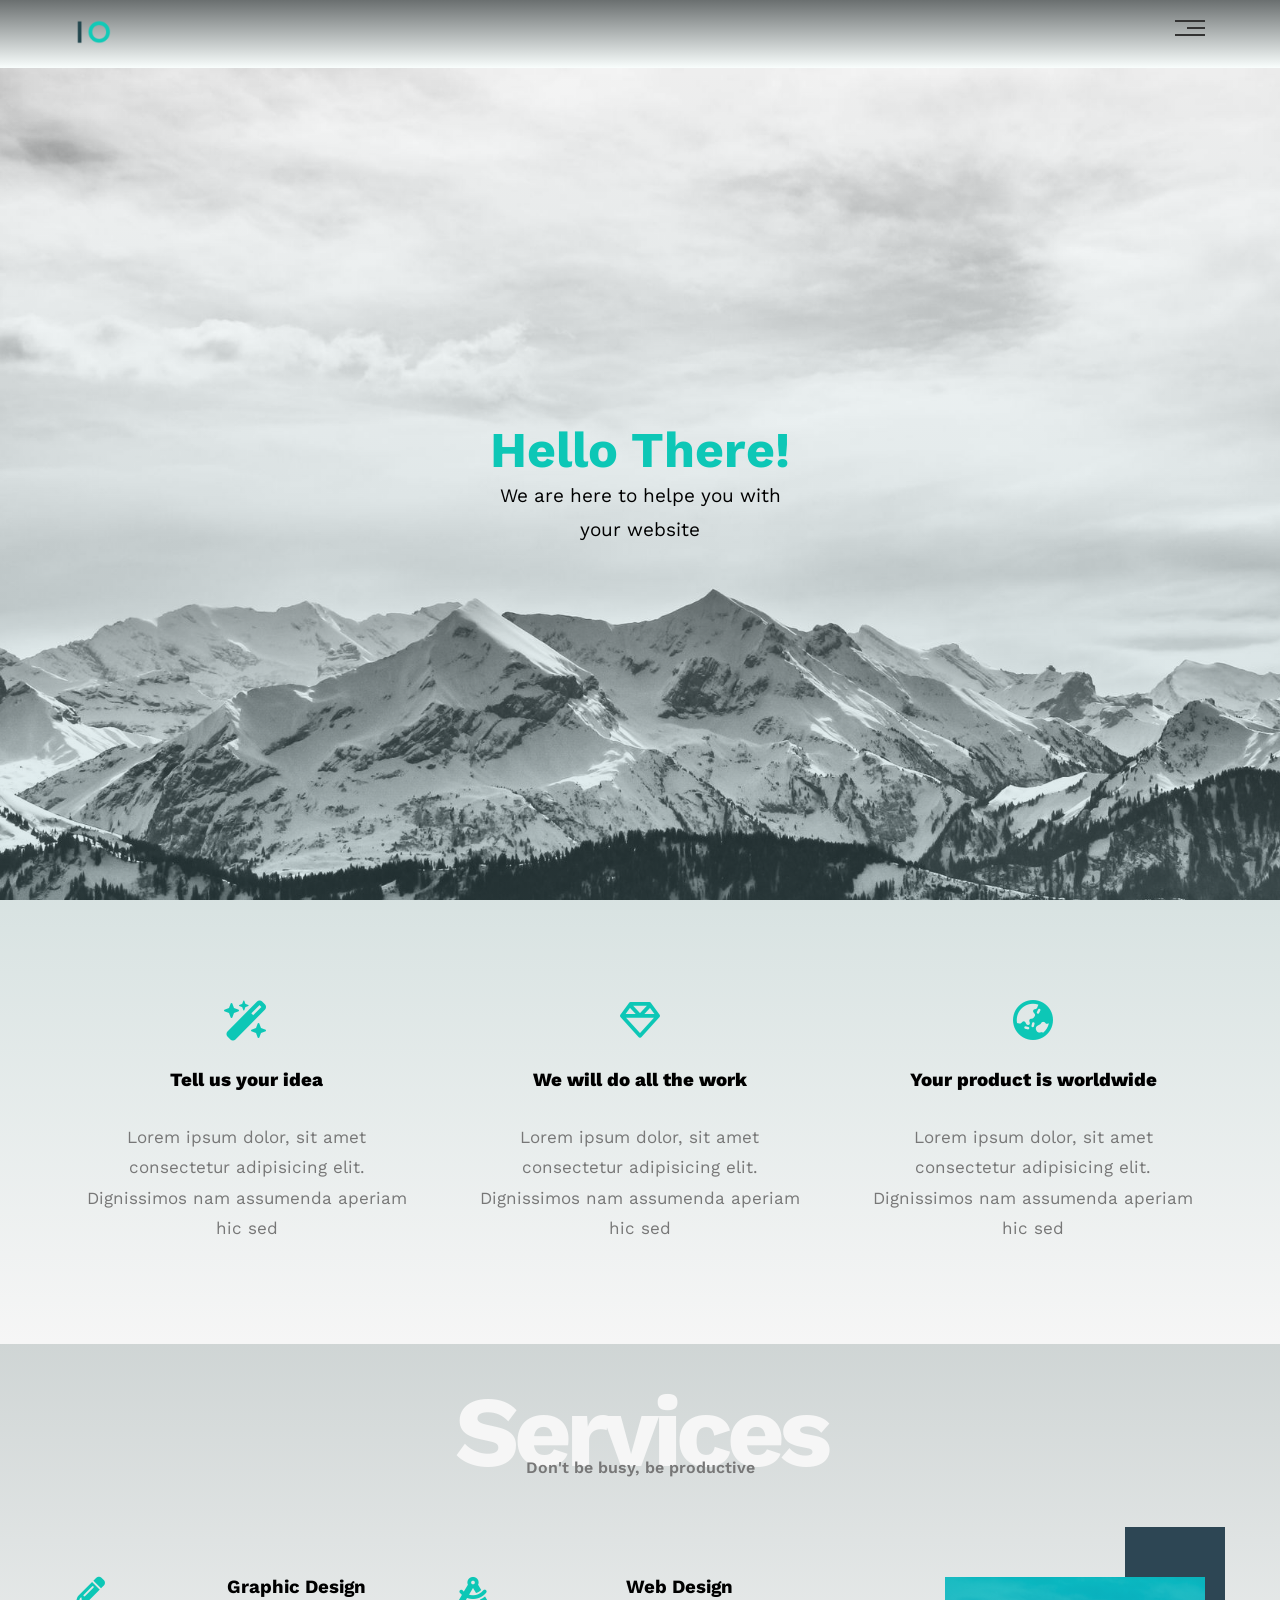
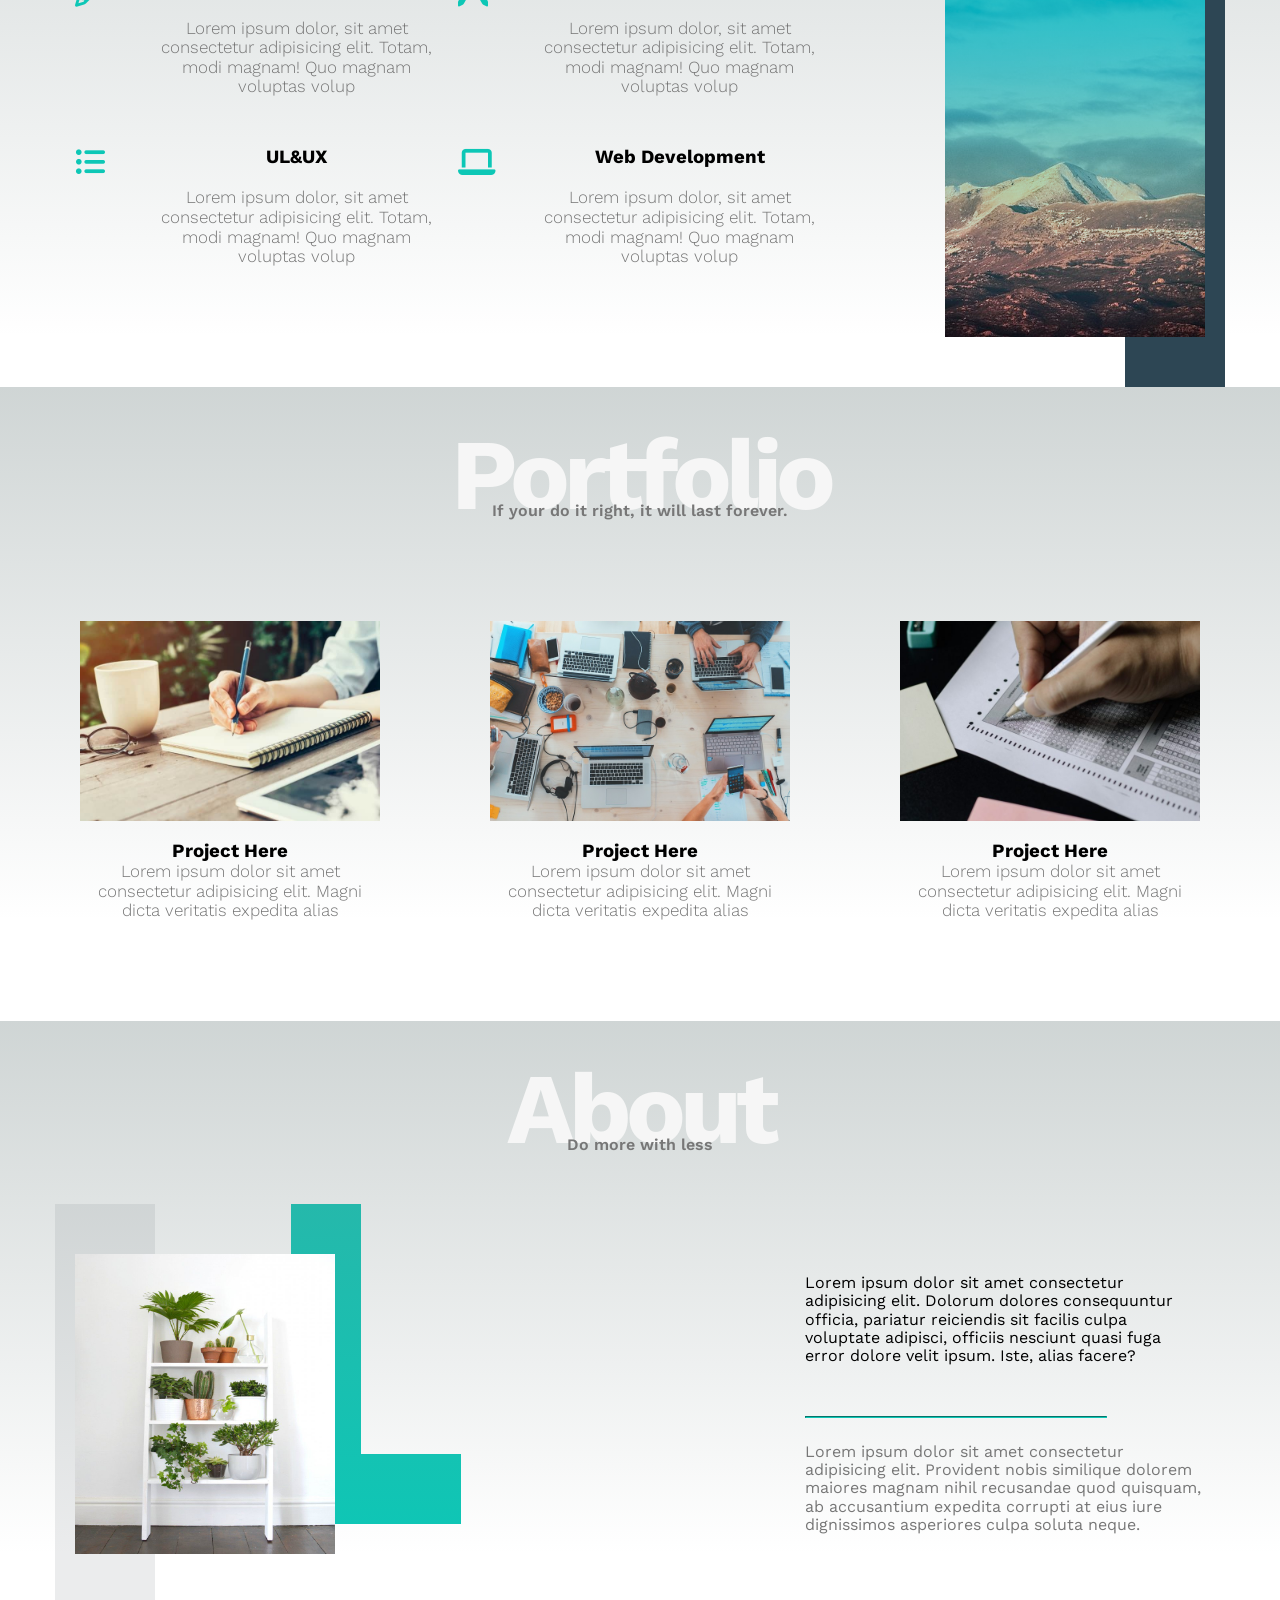
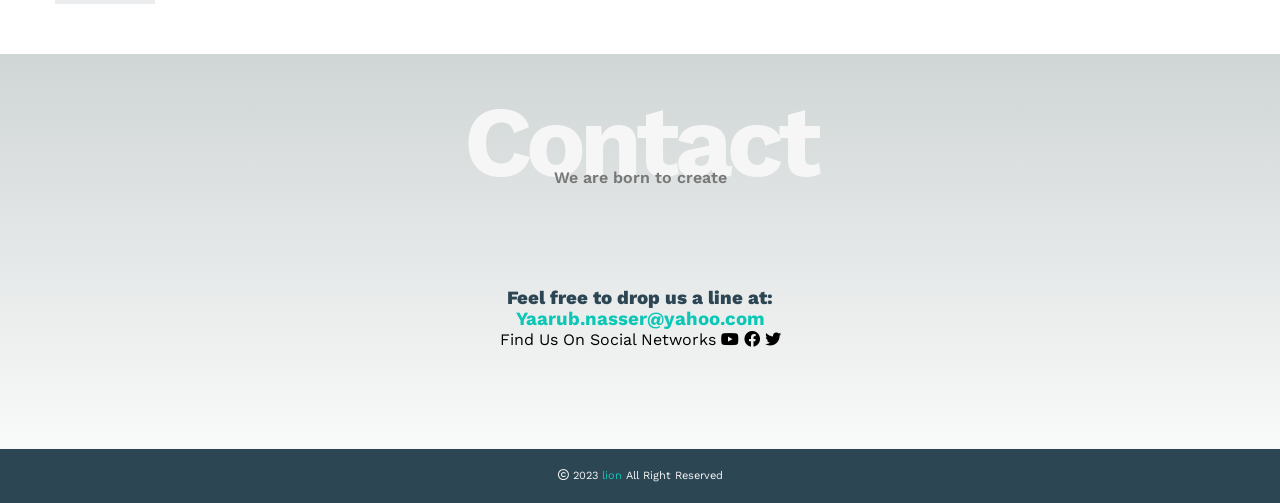
==== index.html @ 4f8ea485 "first commit" ====
<!DOCTYPE html>
<html lang="en">

<head>
    <meta charset="UTF-8">
    <meta http-equiv="X-UA-Compatible" content="IE=edge">
    <meta name="viewport" content="width=device-width, initial-scale=1.0">
    <!-- Lion Template  -->
    <link rel="stylesheet" href="css/lion.css" type="text/css">
    <!-- Render All Elements Normally -->
    <link rel="stylesheet" href="css/normalize.css">
    <!-- Font Awesome -->
    <link rel="stylesheet" href="css/all.min.css">
    <!-- google font -->
    <link rel="preconnect" href="https://fonts.googleapis.com">
    <link rel="preconnect" href="https://fonts.gstatic.com" crossorigin>
    <link href="https://fonts.googleapis.com/css2?family=Work+Sans:wght@200;300;600;700;800&display=swap"
        rel="stylesheet">
    <title>First Project</title>
</head>

<body>
    <header>
        <div class="container">
            <div class="logo">
                <img src="css/logo.png" alt="" class="logo">
            </div>
            <div class="links">
                <div class="icon">
                    <span></span>
                    <span></span>
                    <span></span>
                </div>
                <ul>
                    <li> <a href="#services"> services</a> </li>
                    <li><a href="#portfolio"> portfolio</a></li>
                    <li> <a href="#about"> about</a></li>
                    <li> <a href="#contact"> contact</a></li>
                </ul>
            </div>
        </div>
    </header>
    <div class="landing">
        <div class="intro-text">
            <h1>Hello There!</h1>
            <p>We are here to helpe you with your website</p>
        </div>
    </div>
    <div class="features">
        <div class="container">
            <div class="feat">
                <i class="fa-solid fa-wand-magic-sparkles"></i>
                <h3>Tell us your idea</h3>
                <p>Lorem ipsum dolor, sit amet consectetur adipisicing elit. Dignissimos nam assumenda aperiam hic sed
                </p>
            </div>
            <div class="feat">
                <i class="fa-regular fa-gem"></i>
                <h3>We will do all the work</h3>
                <p>Lorem ipsum dolor, sit amet consectetur adipisicing elit. Dignissimos nam assumenda aperiam hic sed
                </p>
            </div>
            <div class="feat">
                <i class="fa-solid fa-earth-asia"></i>
                <h3>Your product is worldwide</h3>
                <p>Lorem ipsum dolor, sit amet consectetur adipisicing elit. Dignissimos nam assumenda aperiam hic sed
                </p>
            </div>
        </div>
    </div>
    <!-- services -->
    <div class="services" id="services">
        <div class="container">
            <h2 class="special-heading">Services</h2>
            <p>Don't be busy, be productive</p>
            <div class="services-container">
                <div class="col">
                    <div class="serv">
                        <i class="fa-solid fa-pencil"></i>
                        <div class="text">
                            <h3>Graphic Design</h3>
                            <p>Lorem ipsum dolor, sit amet consectetur adipisicing elit. Totam, modi magnam! Quo magnam
                                voluptas volup</p>
                        </div>
                    </div>
                    <div class="serv">
                        <i class="fa-solid fa-list-ul"></i>
                        <div class="text">
                            <h3>UL&UX</h3>
                            <p>Lorem ipsum dolor, sit amet consectetur adipisicing elit. Totam, modi magnam! Quo magnam
                                voluptas volup</p>
                        </div>
                    </div>
                </div>
                <div class="col">
                    <div class="serv">
                        <i class="fa-solid fa-compass-drafting"></i>
                        <div class="text">
                            <h3>Web Design</h3>
                            <p>Lorem ipsum dolor, sit amet consectetur adipisicing elit. Totam, modi magnam! Quo magnam
                                voluptas volup</p>
                        </div>
                    </div>
                    <div class="serv">
                        <i class="fa-solid fa-laptop"></i>
                        <div class="text">
                            <h3>Web Development</h3>
                            <p>Lorem ipsum dolor, sit amet consectetur adipisicing elit. Totam, modi magnam! Quo magnam
                                voluptas volup</p>
                        </div>
                    </div>
                </div>
                <div class="col imge">
                    <img src="css/services.jpg" alt="">
                </div>
            </div>
        </div>
    </div>
    <div class="portfolio" id="portfolio">
        <div class="container">
            <h2 class="special-heading"> Portfolio</h2>
            <p>If your do it right, it will last forever.</p>
            <div class="portfolio-container">
                <div class="file">
                    <img src="css/portfolio-1.jpg" alt="">
                    <h3>Project Here</h3>
                    <p>Lorem ipsum dolor sit amet consectetur adipisicing elit. Magni dicta veritatis expedita alias</p>
                </div>
                <div class="file">
                    <img src="css/portfolio-2.jpg" alt="">
                    <h3>Project Here</h3>
                    <p>Lorem ipsum dolor sit amet consectetur adipisicing elit. Magni dicta veritatis expedita alias</p>
                </div>
                <div class="file">
                    <img src="css/portfolio-3.jpg" alt="">
                    <h3>Project Here</h3>
                    <p>Lorem ipsum dolor sit amet consectetur adipisicing elit. Magni dicta veritatis expedita alias</p>
                </div>
            </div>
        </div>
    </div>
    <div class="about" id="about">
        <div class="container">
            <div class="about-container">
                <h2 class="special-heading">About</h2>
                <p>Do more with less</p>
                <div class="about-us">
                    <div class="about-img">
                        <img src="css/about.jpg" alt="">
                    </div>
                    <div class="about-text">
                        <p>Lorem ipsum dolor sit amet consectetur adipisicing elit. Dolorum dolores consequuntur
                            officia, pariatur reiciendis sit facilis culpa voluptate adipisci, officiis nesciunt quasi
                            fuga error dolore velit ipsum. Iste, alias facere?</p>
                        <hr>
                        <p>Lorem ipsum dolor sit amet consectetur adipisicing elit. Provident nobis similique dolorem
                            maiores magnam nihil recusandae quod quisquam, ab accusantium expedita corrupti at eius iure
                            dignissimos asperiores culpa soluta neque.</p>
                    </div>
                </div>
            </div>
        </div>
    </div>
    <div class="contact" id="contact">
        <div class="container">
            <div class="contact-container">
                <h2 class="special-heading"> Contact</h2>
                <p>We are born to create</p>
                <div class="contact-us">
                    <h3>Feel free to drop us a line at:</h3>
                    <h3> <a href="mailto:Yaarub.nasser@yahoo.com?subject = contact"> Yaarub.nasser@yahoo.com</a></h3>
                    <div class="icon">
                        <p>Find Us On Social Networks</p> <i class="fa-brands fa-youtube"></i> <i
                            class="fa-brands fa-facebook"></i><i class="fa-brands fa-twitter"></i>
                    </div>
                </div>
            </div>
        </div>
        <footer>
            <div class="container">
                <p> <i class="fa-regular fa-copyright"></i> 2023 <span>lion</span> All Right Reserved</p>
            </div>
        </footer>
    </div>
</body>

</html>
---- css/lion.css ----
:root {
    --min-color: #0dc7b6;
    --min-seconder-color: #2d4654;
}

* {
    margin: 0;
    padding: 0;
    -webkit-box-sizing: border-box;
    -moz-box-sizing: border-box;
    box-sizing: border-box;
}

html {
    scroll-behavior: smooth;
}

body {
    font-family: 'Work Sans', sans-serif;
}

.container {
    width: 100%;
    margin-left: auto;
    margin-right: auto;
    padding-left: 15px;
    padding-right: 15px;
}

/* component start */
.special-heading {
    padding-top: 30px;
    color: #f6f6f6;
    font-size: 100px;
    letter-spacing: -6px;
    text-align: center;
}

.special-heading+p {
    text-align: center;
    margin-top: -30px;
    color: #777;
    font-weight: 600;
}


@media(max-width:767px) {
    .special-heading {
        font-size: 60px;
    }

    .special-heading+p {
        margin-top: 20px;
    }
}

/* component */


/* // X-Small devices (portrait phones, less than 576px) */
@media (min-width: 575.98px) {
    .container {
        width: 540px;
    }
}

/* // Small devices (landscape phones, less than 768px) */
@media (min-width: 767.98px) {
    .container {
        width: 730px;
    }
}

/* // Medium devices (tablets, less than 992px) */
@media (min-width: 991.98px) {
    .container {
        width: 950px;
    }
}

/* // Large devices (desktops, less than 1200px) */
@media (min-width: 1199.98px) {
    .container {
        width: 1160px;
    }
}

/* // X-Large devices (large desktops, less than 1400px) */
@media (min-width: 1399.98px) {
    .container {
        width: 1360px;
    }
}

/* header start */

header {
    padding: 20px;
    background-color: #87e1d90d;
    ;
    background-image: linear-gradient(to bottom, #2a2f30b0, #abd4d100);
}

header .container {
    display: flex;
    justify-content: space-between;
}

.logo {
    width: 60px;
}

header .container .links .icon {
    display: flex;
    flex-wrap: wrap;
    justify-content: flex-end;
}

header .container .links:hover .icon span:nth-child(2) {
    width: 100%;
}

header .container .links .icon span {
    background-color: #333;
    margin-bottom: 5px;
    height: 2px;
}

header .container .links .icon span:first-child {
    width: 100%;
}

header .container .links .icon span:nth-child(2) {
    width: 60%;
    transition: 0.3s;
}

header .container .links .icon span:last-child {
    width: 100%;
}

header .container .links {
    position: relative;
    width: 30px;
    z-index: 2;
}

header .container .links ul {
    list-style: none;
    margin: 0;
    padding: 0;
    position: absolute;
    right: 0;
    background-color: #f6f6f6;
    top: calc(100% + 15px);
    min-width: 200px;
    display: none;
    background-image: linear-gradient(to top, #777c7d52, #7b82824f);
}

header .container .links:hover ul {
    display: block;
}

header .container .links ul::after {
    content: "";
    position: absolute;
    border: 10px solid;
    border-color: transparent transparent #d0d2d2 transparent;
    right: 5px;
    top: -20px;
}

header .container .links ul a {
    text-decoration: none;
    display: block;
    padding: 15px;
    color: #333;
    transition: 0.3s;
}

header .container .links ul a:hover {
    padding-left: 25px;
}

header .container .links ul li:not(:last-child) a {
    border-bottom: 1px solid #ddd;
}

/* header end */

/* landing start */

.landing {
    background-image: linear-gradient(to top, #75abb242, #93cac500), url(landing.jpg);
    background-size: cover;
    height: calc(100vh - 68.4px);
    position: relative;
}

.landing .intro-text {
    position: absolute;
    right: 50%;
    bottom: 50%;
    transform: translate(50%, 50%);
    text-align: center;
}

.landing h1 {
    margin: 0;
    font-weight: bold;
    font-size: 50px;
    color: var(--min-color);
}

.landing p {
    width: 300px;
    max-width: 100%;
    font-size: 19px;
    line-height: 1.8;
}

/* landing end */

/* features start */

.features .container {
    padding: 20px 0;
    display: grid;
    grid-template-columns: repeat(auto-fit, minmax(200px, 1fr));
    gap: 20px;

}

.features {
    padding: 60px 0;
    background-color: #f6f6f6;
    background-image: linear-gradient(to bottom, #79a5a13d, #0dc7b600);
}

.features .feat {
    padding: 20px;
    text-align: center;
}

.features .container i {
    font-size: 40px;
    color: var(--min-color);
}

.features .container h3 {
    margin: 30px 0;
    font-weight: 800;

}

.features .container p {
    line-height: 1.8;
    font-size: 17px;
    color: #777;
    ;
}

/* features end */

/* services start */

.services {
    position: relative;
    background-image: linear-gradient(to bottom, #76878659, #0dc7b600);
    z-index: -2;
}

.services-container {
    margin-top: 100px;
    display: grid;
    grid-template-columns: repeat(auto-fit, minmax(300px, 1fr));
    gap: 20px;
    justify-items: end;
}

.services-container .col .serv {
    display: flex;
    margin-bottom: 50px;
}

@media (max-width:1199px) {
    .services-container .col .serv {
        flex-direction: column;
        align-items: center;
    }
}

.services-container .col i {
    color: #0dc7b6;
    flex-basis: 80px;
    font-size: 30px;
}

.services-container .col .text {
    flex: 1;
}

.services-container .col h3 {
    margin: 0 0 20px;
    text-align: center;
}

.services-container .col p {
    color: #777;
    font-size: 17px;
    font-weight: 300;
    text-align: center;
}

.imge {
    text-align: center;
}

.services-container .col:nth-child(3) {
    position: relative;
    width: 260px;
    height: 360px;
    text-align: center;
    background-image: linear-gradient(to bottom, #0dc7b7c0, #0dc7b600);
}


.services-container .col img {
    z-index: -1;
    position: absolute;
    top: 0;
    left: 0;
    height: 360px;
    width: 260px;
}


.services-container .col:nth-child(3)::before {
    content: "";
    position: absolute;
    height: calc(100% + 100px);
    width: 100px;
    right: -20px;
    top: -50px;
    background-color: var(--min-seconder-color);
    z-index: -1;
}


@media (max-width:1199px) {
    .services-container .col:nth-child(3) {
        display: none;
    }
}

/* services end */

/* portfolio start */

.portfolio {
    margin-top: 50px;
    background-image: linear-gradient(to bottom, #76878659, #0dc7b600);
}

.portfolio-container {
    margin: 100px 0 50px 0;
    display: grid;
    grid-template-columns: repeat(auto-fit, minmax(300px, 1fr));
    gap: 100px;

}

.portfolio-container .file {
    display: flex;
    flex-direction: column;
    align-items: center;
}

.portfolio-container img {
    width: 300px;
    margin: 0 0 20px;
}

.portfolio-container p {
    color: #777;
    font-size: 17px;
    font-weight: 300;
    text-align: center;
    width: 300px;
}


/* portfolio end */

/* start about */

.about {
    margin-top: 100px;
    background-image: linear-gradient(to bottom, #76878659, #0dc7b600);
}

.about-container .about-us {
    margin-top: 100px;
    display: flex;
    flex-wrap: wrap;
    justify-content: space-between;
    gap: 70px;

}

@media (max-width:1000px) {
    .about-container .about-us {
        flex-direction: column;
        align-items: center;
        text-align: center;
        gap: 50px;
    }

    .about-container .about-us .about-img::before {
        display: none;
    }

    .about-container .about-us .about-img::after {
        display: none;
    }

}

.about-container .about-us img {
    max-width: 100%;
    max-height: 100%;
}


.about-img {
    position: relative;
    width: 260px;
    height: 300px;
}

.about-container .about-us .about-img::before {
    content: "";
    position: absolute;
    width: 100px;
    height: calc(100% + 100px);
    top: -50px;
    left: -20px;
    z-index: -2;
    background-color: #ebeced;
}

.about-container .about-us .about-img::after {
    content: "";
    position: absolute;
    width: 100px;
    height: calc(100% - 50px);
    top: -50px;
    z-index: -1;
    right: -126px;
    border-left: solid 70px;
    border-bottom: solid 70px;
    border-color: #0dc7b6;
}

.about-container .about-us div {
    display: flex;
    flex-direction: column;
    justify-content: center;
}

@media(max-width:1000px) {
    .about-container .about-us div {
        align-items: center;
    }
}

.about-container .about-us div p:last-child {
    color: #777;
}

.about-container .about-us p {
    max-width: 400px;
}

.about-container .about-us hr {
    width: 300px;
    margin: 50px 0 25px 0;
    border-color: #0dc7b6;
}

/* end about */

/* contact start */

.contact {
    margin-top: 100px;
    background-image: linear-gradient(to bottom, #76878659, #0dc7b600);

}

.contact-container .contact-us {
    margin-top: 100px;
    text-align: center;
}

.contact-container .contact-us h3:nth-child(1) {
    color: var(--min-seconder-color);
    font-weight: 800;
}

.contact-container .contact-us h3:nth-child(2) a {
    text-decoration: none;
    color: #0dc7b6;
    margin: 10px 0;
}

.contact-container .contact-us .icon {
    display: flex;
    justify-content: center;
    gap: 5px;
}

/* contact end */
/* footer start */

footer {
    margin-top: 100px;
    background-color: var(--min-seconder-color);
    color: #f6f6f6;
    padding: 20px;
    text-align: center;
    font-size: 11px;
}

footer span {
    color: #0dc7b6;
}

/* fotter end */
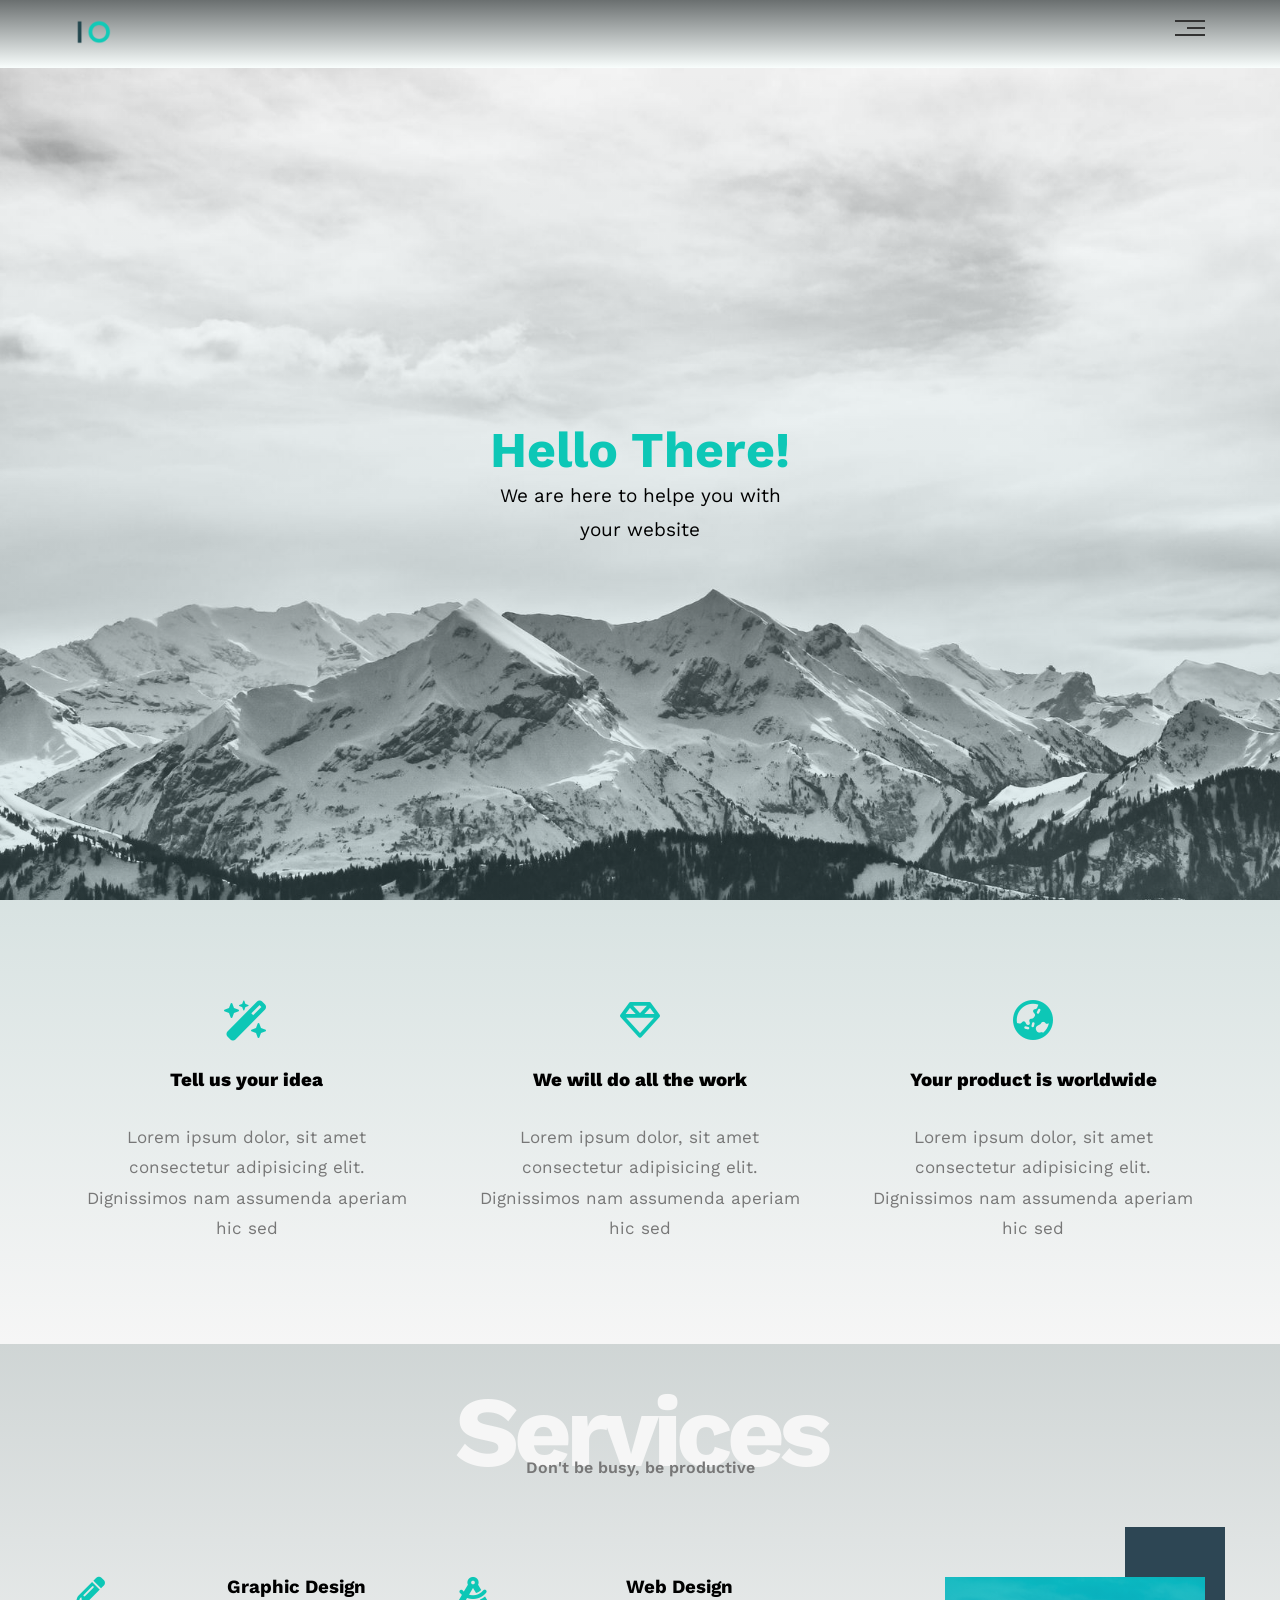
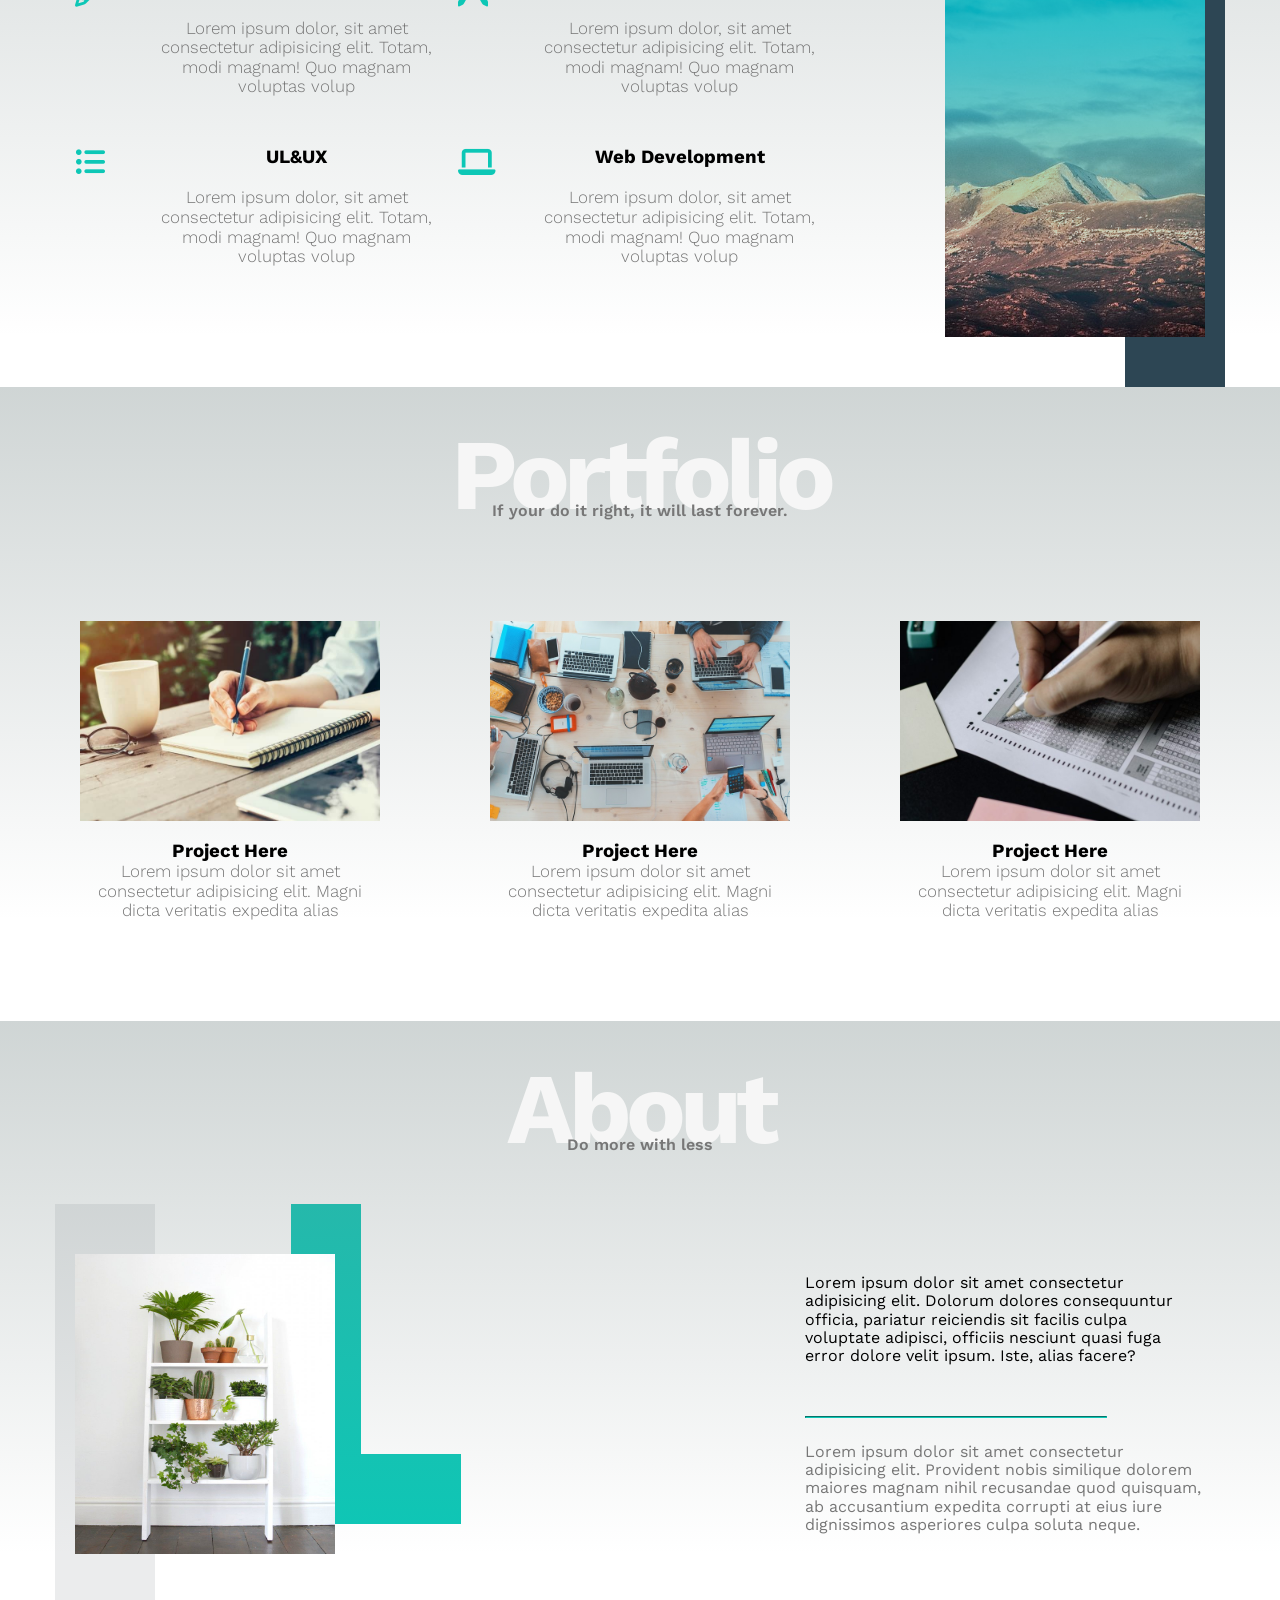
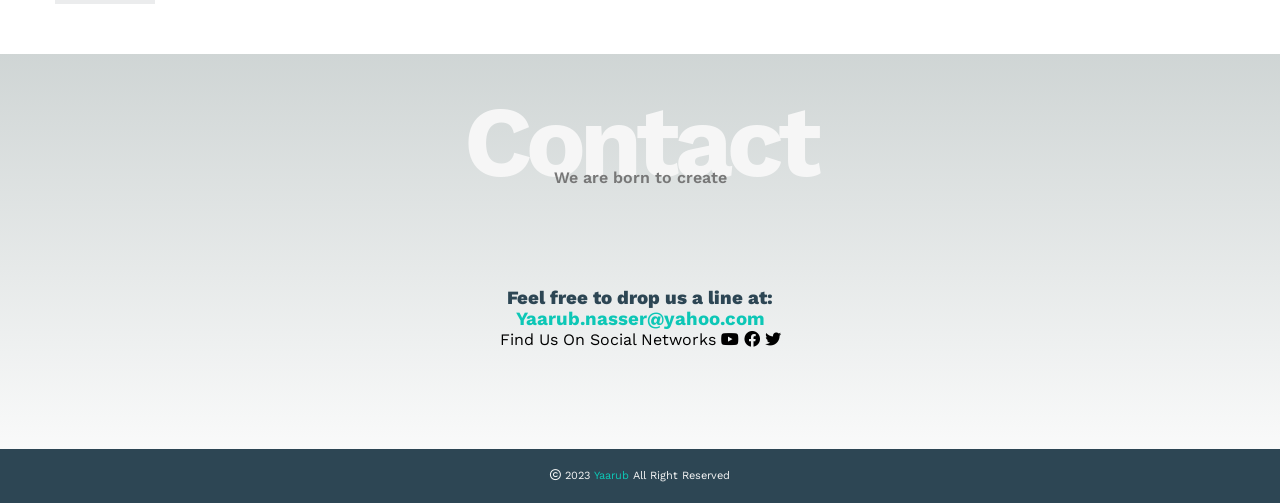
==== commit c9e51ea7: "Update index.html" ====
--- a/index.html
+++ b/index.html
@@ -178,10 +178,10 @@
         </div>
         <footer>
             <div class="container">
-                <p> <i class="fa-regular fa-copyright"></i> 2023 <span>lion</span> All Right Reserved</p>
+                <p> <i class="fa-regular fa-copyright"></i> 2023 <span>Yaarub</span> All Right Reserved</p>
             </div>
         </footer>
     </div>
 </body>
 
-</html>+</html>
